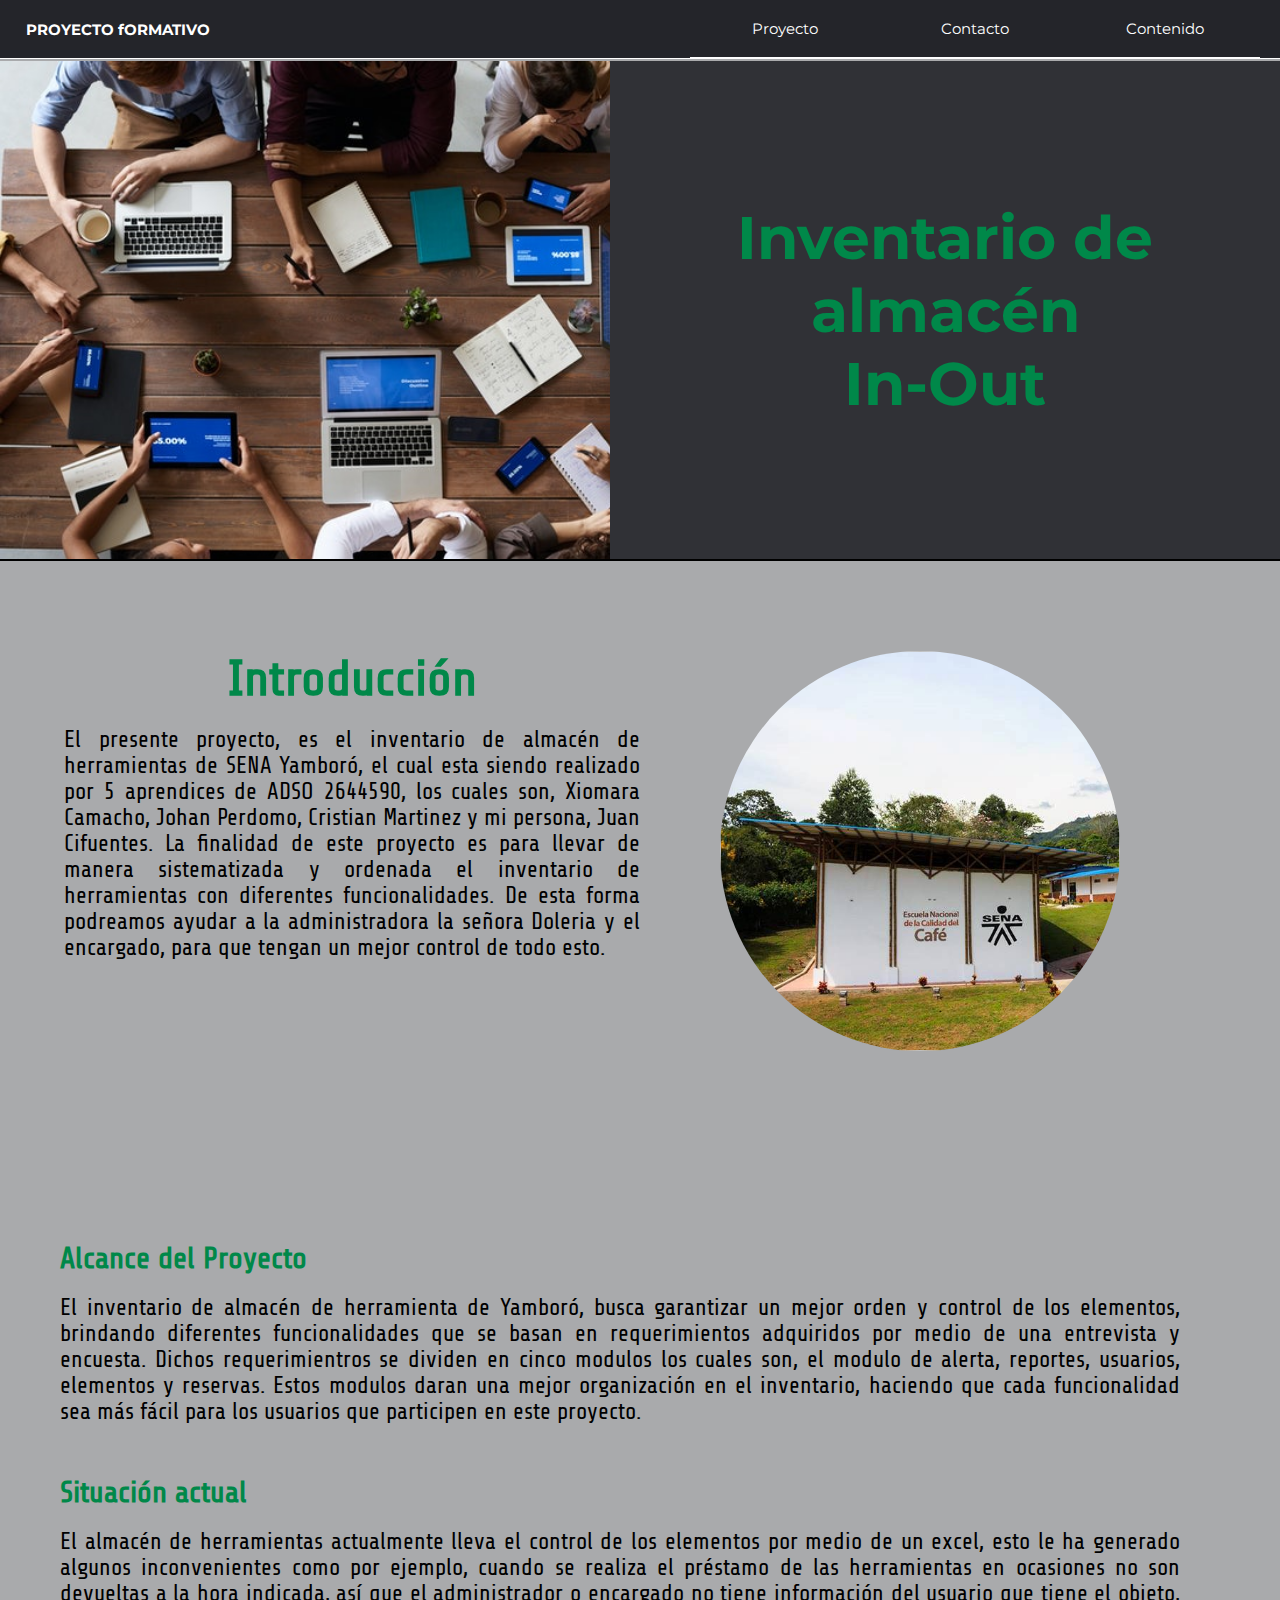
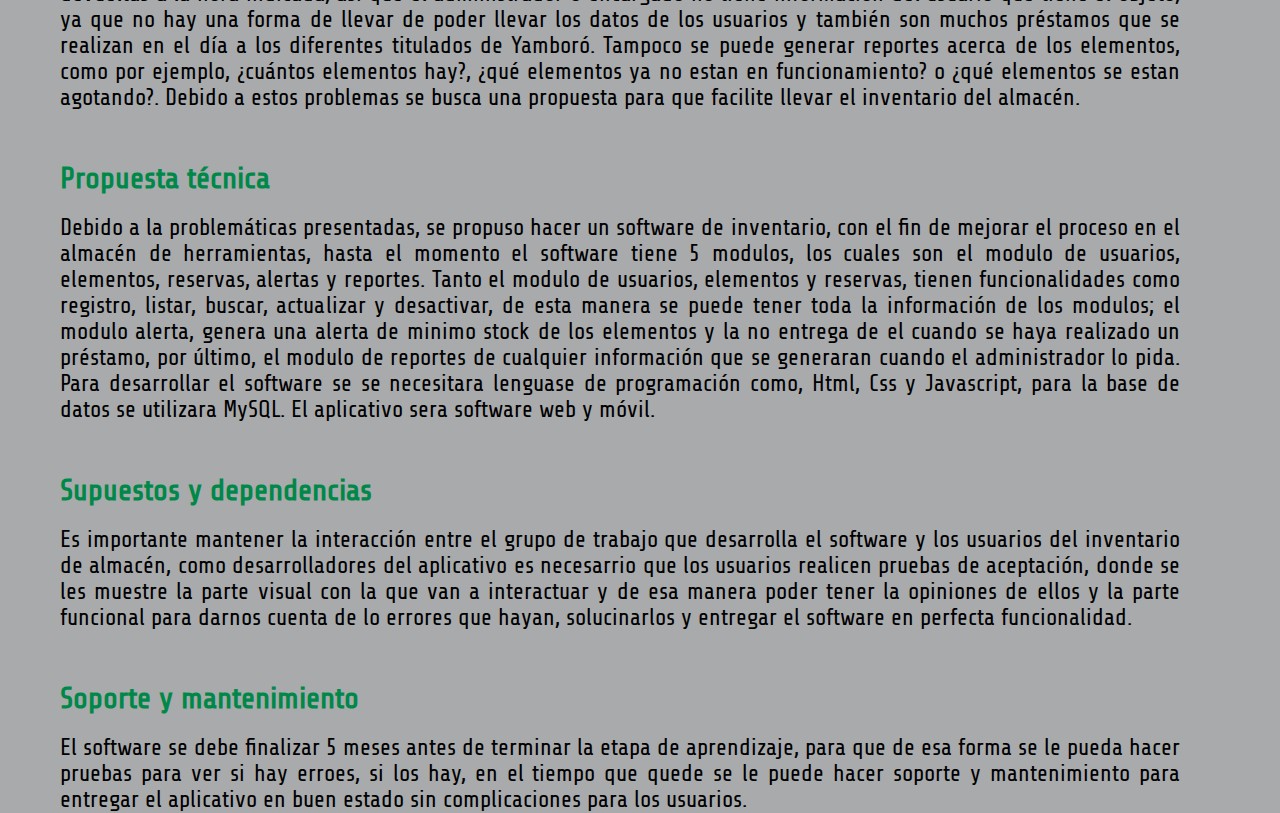
==== index.html @ e8f0553f "new repository" ====
<!DOCTYPE html>
<html lang="en">
<head>
    <meta charset="UTF-8">
    <meta http-equiv="X-UA-Compatible" content="IE=edge">
    <meta name="viewport" content="width=device-width, initial-scale=1.0">
    <link rel="preconnect" href="https://fonts.googleapis.com">
    <link rel="stylesheet" href="style.css">
    <script src="app.js"></script>
    <link rel="preconnect" href="https://fonts.gstatic.com" crossorigin>
    <link href="https://fonts.googleapis.com/css2?family=Montserrat:wght@100;500&display=swap" rel="stylesheet">
    <title>Document</title>
</head>
<body>
    <nav>
        <h1 class="logo">PROYECTO fORMATIVO</h1>
        <ul class="cont-ul">
            </li>
            <li>Proyecto</li>
            <li>Contacto</li>
            <li class="develop">
                Contenido
                <ul class="ul-second">
                    <li class="back"><a href="#introduccion">Introducción</a></li>   
                    <li><a href="#proyecto">Alcance</a></li>
                    <li><a href="#Situación-actual">Situación actual</a></li>
                    <li><a href="#propuesta">Propuesta técnica</a></li>
                    <li><a href="#supuesta">Supuestos y dependencias</a></li>
                    <li><a href="#soporte">Soporte y mantenimiento</a></li>
                </ul>
        </ul>
    </nav>
    <main>
        <div class="project">
            <div class="img-project">

            </div>
            <div class="name">
                <h1>Inventario de almacén <br> In-Out  </h1>
            </div>
        </div>
     <div class="container">
        <div class="text"  id="introduccion">
            <h2>Introducción</h2>
            <P>El presente proyecto, es el inventario de almacén de herramientas de SENA Yamboró, el cual
                esta siendo realizado por 5 aprendices de ADSO 2644590, los cuales son, Xiomara Camacho, Johan Perdomo, Cristian Martinez y mi persona, Juan Cifuentes.
                La finalidad de este proyecto es para llevar de manera sistematizada y ordenada el inventario de herramientas con diferentes funcionalidades. De esta forma podreamos ayudar a la administradora la señora Doleria y el encargado, para que tengan un mejor control de todo esto.</P>
        </div>
        <div class="img">
            <img class="" src="" alt="">
        </div>
     </div>
     <div class="content" id="proyecto">
        <h3 class="tytel">Alcance del Proyecto</h2>
        <p>El inventario de almacén de herramienta de Yamboró, busca garantizar un mejor orden y control de los elementos, brindando
            diferentes funcionalidades que se basan en requerimientos adquiridos por medio de una entrevista y encuesta. Dichos requerimientros se dividen en cinco modulos
            los cuales son, el modulo de alerta, reportes, usuarios, elementos y reservas. Estos modulos daran una mejor organización en el inventario, haciendo que cada funcionalidad sea más fácil para los usuarios que participen en este proyecto.
        </p>
     </div>
     <div class="content" id="Situación-actual">
        <h3 class="tytel">Situación actual</h2>
        <p>
            
El almacén de herramientas actualmente lleva el control de los elementos por medio de un excel, esto le ha generado algunos inconvenientes como por ejemplo, cuando se realiza el préstamo de las herramientas en ocasiones no son devueltas a la hora indicada, así que el administrador o encargado no tiene información del usuario que tiene el objeto, ya que no hay una forma de llevar de poder llevar los datos de los usuarios y también son muchos préstamos que se realizan en el día a los diferentes titulados de Yamboró. Tampoco se puede generar reportes acerca de los elementos, como por ejemplo,  ¿cuántos elementos hay?, ¿qué elementos ya no estan en funcionamiento? o ¿qué elementos se estan agotando?. Debido a estos problemas se busca una propuesta para que facilite llevar el inventario del almacén.
        </p>
     </div>
     <div class="content" id="propuesta">
        <h3 class="tytel">Propuesta técnica</h2>
        <p>Debido a la problemáticas presentadas, se propuso hacer un software de inventario, con el fin de mejorar el proceso en el almacén de herramientas, hasta el momento el software tiene 5 modulos, los cuales son el modulo de usuarios, elementos, reservas, alertas y reportes. Tanto el modulo de usuarios, elementos y reservas, tienen funcionalidades como registro, listar, buscar, actualizar y desactivar, de esta manera se puede tener toda la información de los modulos; el modulo alerta, genera una alerta de minimo stock de los elementos y la no entrega de el cuando se haya realizado un préstamo, por último, el modulo de reportes de cualquier información que se generaran cuando el administrador lo pida. Para desarrollar el software se se necesitara lenguase de programación como, Html, Css y Javascript, para la base de datos se utilizara MySQL. El aplicativo sera software web y móvil.
        </p>
     </div>
     <div class="content" id="supuesta">
        <h3 class="tytel">Supuestos y dependencias</h2>
        <p>
            Es importante mantener la interacción entre el grupo de trabajo que desarrolla el software y los usuarios del inventario de almacén, como desarrolladores del aplicativo es necesarrio que los usuarios realicen pruebas de aceptación, donde se les muestre la parte visual con la que van a interactuar y de esa manera poder tener la opiniones de ellos y la parte funcional para darnos cuenta de lo errores que hayan, solucinarlos y entregar el software en perfecta funcionalidad.
        </p>
     </div>
     <div class="content" id="soporte">
        <h3 class="tytel">Soporte y mantenimiento</h2>
        <p>
           El software se debe finalizar 5 meses antes de terminar la etapa de aprendizaje, para que de esa forma se le pueda hacer pruebas para ver si hay erroes, si los hay, en el tiempo que quede se le puede hacer soporte y mantenimiento para entregar el aplicativo en buen estado sin complicaciones para los usuarios.  
        </p>
     </div>

    </main>
</body>
</html>
---- style.css ----
@import url('https://fonts.googleapis.com/css2?family=Share+Tech&display=swap');
* {
    padding: 0;
    margin: 0;
    box-sizing: border-box;
    font-family: 'Montserrat', sans-serif;
}

body {
    height: 100vh;
    background-color: #a9aaac;
    color: #fff;
    font-size: 15px;
    font-family: 'Share Tech', sans-serif;
}

nav {
    width: 100%;
    display: flex;
    position: fixed;
    justify-content: space-between;
    align-items: center;
    background-color: #24252a;
    padding-left: 2vw;
    z-index: 1;
    border-bottom: 1px solid white;
}
.logo {
    font-size: 15px;
}
.logo:hover {
    color: #008849;
}
.cont-ul {
    display: flex;
    align-items: center;
}
li {
    list-style: none;
    cursor: pointer;
    padding: 1.5vw;
    transition:  all .3s ease 0s;
}

li:hover {
    background-color: #008849;
    color: black;
}

.develop {
    position: relative;
    z-index: 1;
}

.ul-second {
    display: none;
    position: absolute;
    z-index: 1;
    margin-top: 1.5vw;
}
a {
    text-decoration: none;
    color: #fff;
}
.ul-second > a, li {
    width: 190px;
    transform: translateX(-20px);
    border-bottom:solid 1px #fff ;
    text-align: center;
    background-color: #24252a;
    text-decoration: none;
    color: #fff ;
}
.ul-second > a:hover {
    background-color: #008849;
}

.develop:hover > .ul-second {
    display: block;
}

.ul-third > li {
    padding: 1.5vw;
    border-bottom: solid 1px #fff;
}

.front:hover > .ul-third {
    display: block;
}

@media (max-width:900px) {
    .logo-danicodex {
        display: none;
    }
}
main, section, article, figure {
    display: block;
}
main {
    position: absolute;
    z-index: 0;
}
.project {
    width: 100%;
    height: 500px;
    margin-top: 61px;
    display: flex;
    background-color: #24252ae8;
    border-bottom: 2px solid black;
}
.img-project {
    width: 50%;
    height: 500px;
    background-image: url("imagenes/developers.jpg");
    background-size: cover;
    border-bottom: 2px solid black;
}
.name {
    text-align: center;
    margin: auto;
    color: #008849;
    font-size: 30px;
    
}
.container {
    width: 90%;
    height: 500px;
    display: flex;
    margin: 90px auto;
    color: black;
}
.text {
    width: 50%;
    height: 400px;
    float: left;
}
img {
    width: 400px;
    height: 400px;
    margin-left: 80px;
    border-radius: 100%;
    background-image: url("imagenes/almacen.jpg");
    background-size: cover;
}
h2 {
    text-align: center;
    font-size: 50px;
    color: #008849;
    font-family: 'Share Tech', sans-serif;  
} 
.content {
    margin-top: 50px;
    margin-left: 60px;
    margin-right: 100px;
    color: black;
}
p {
    font-family: 'Share Tech', sans-serif;
    text-align: justify;
    margin-top: 20px;
    font-size: 23px;
}
h3 {
    font-size: 30px;
    color: #008849;
    font-family: 'Share Tech', sans-serif;  
}
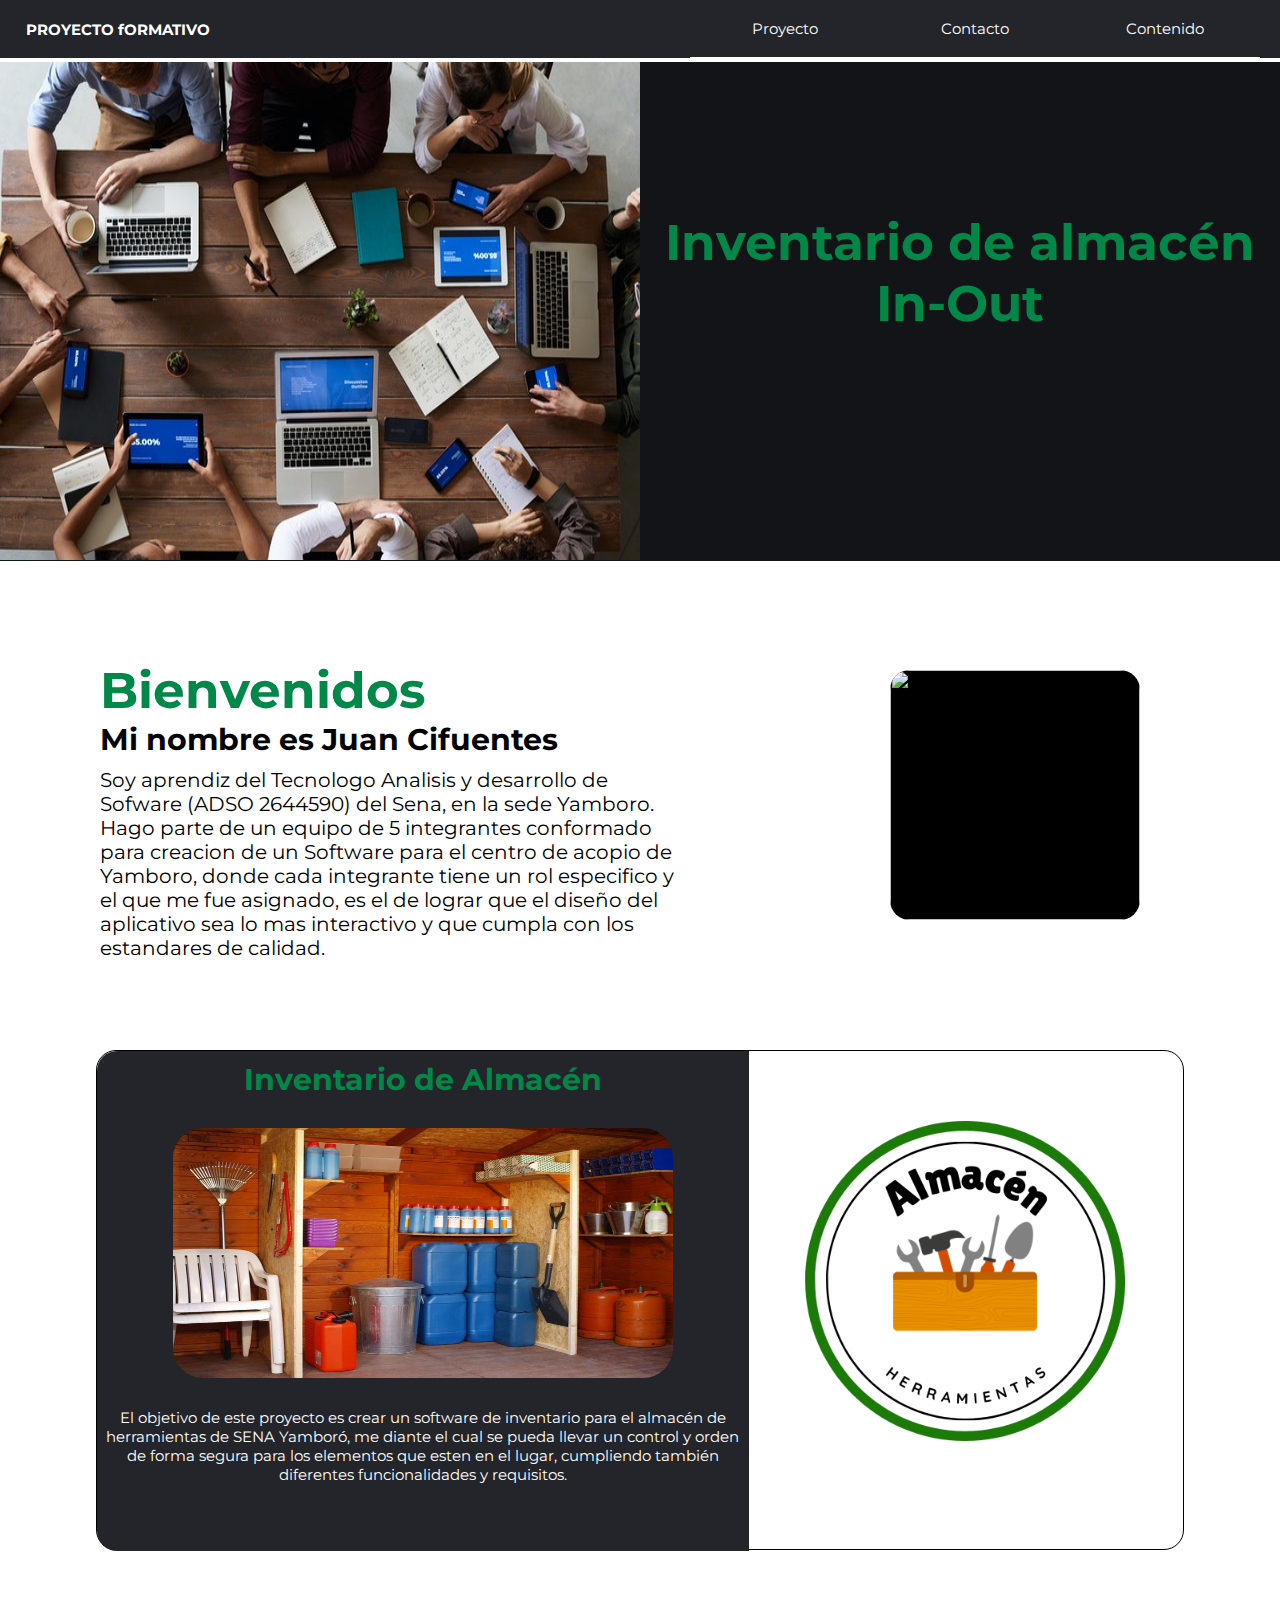
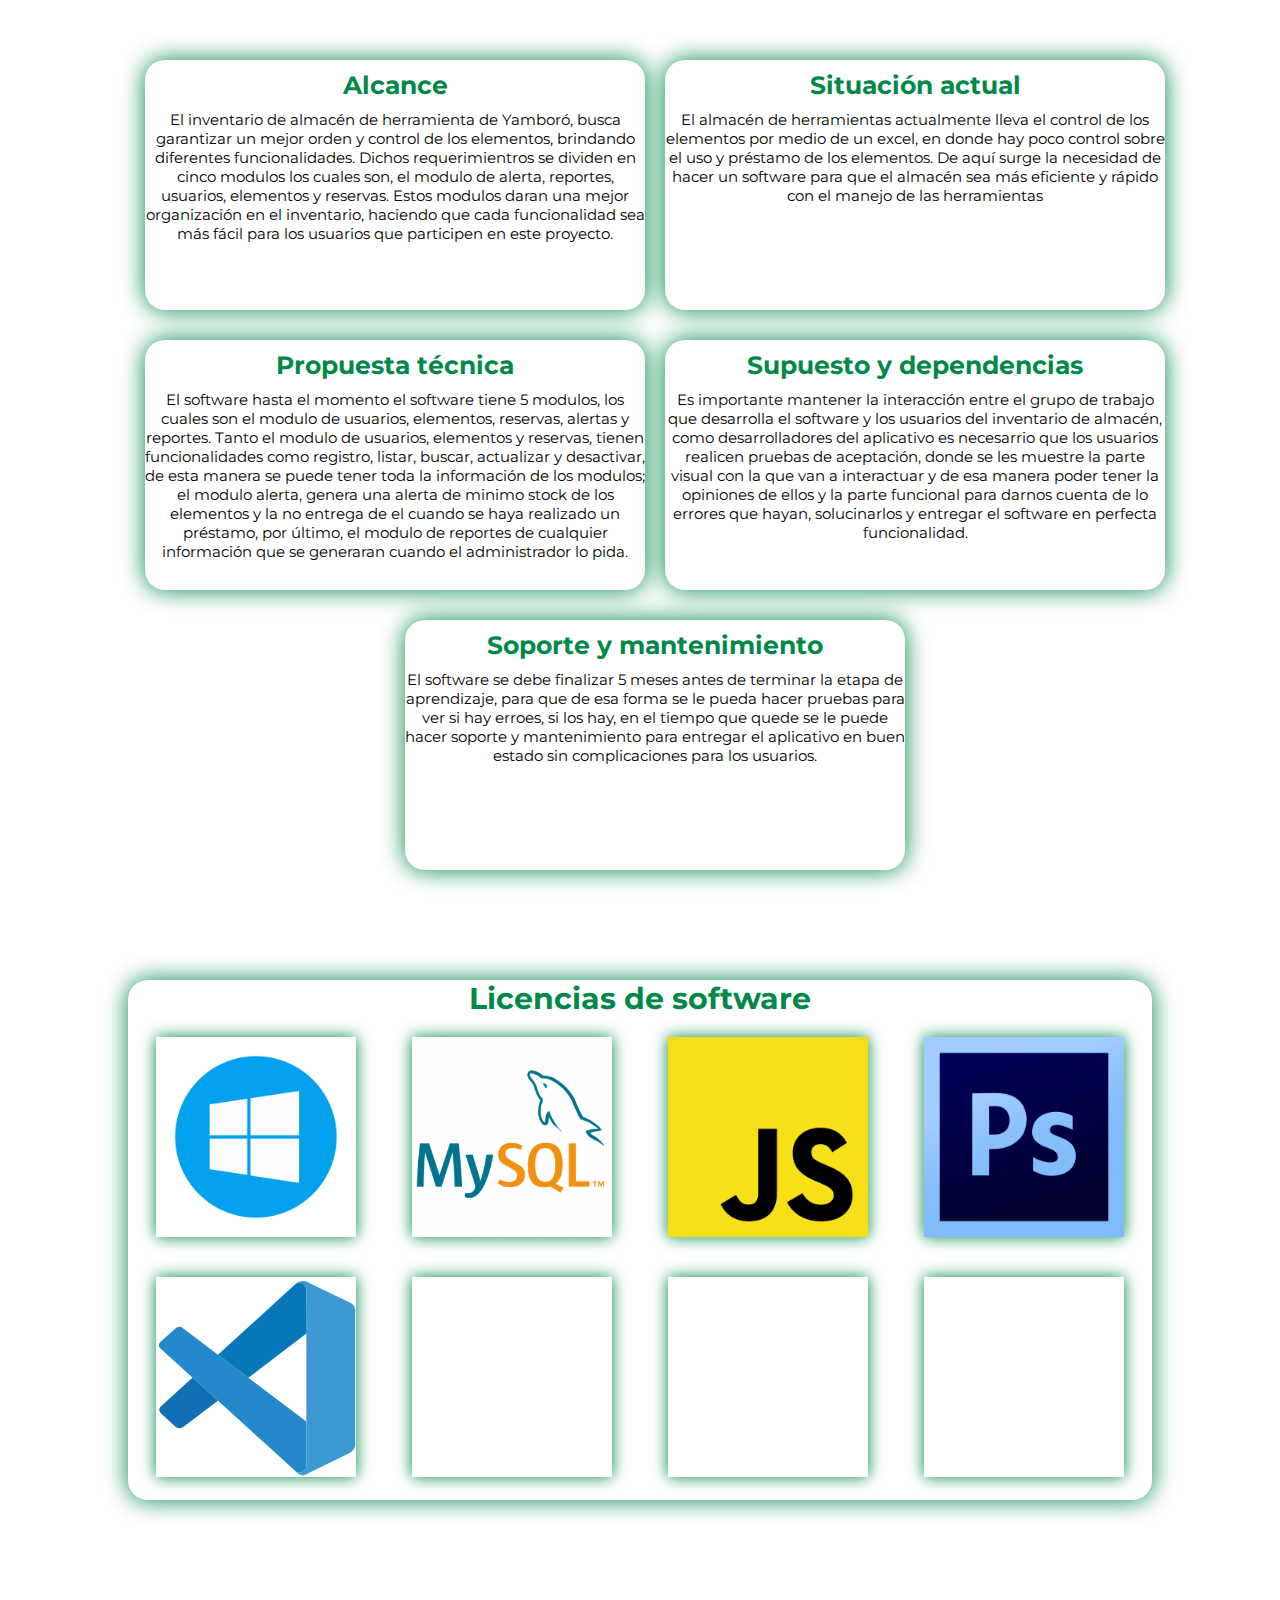
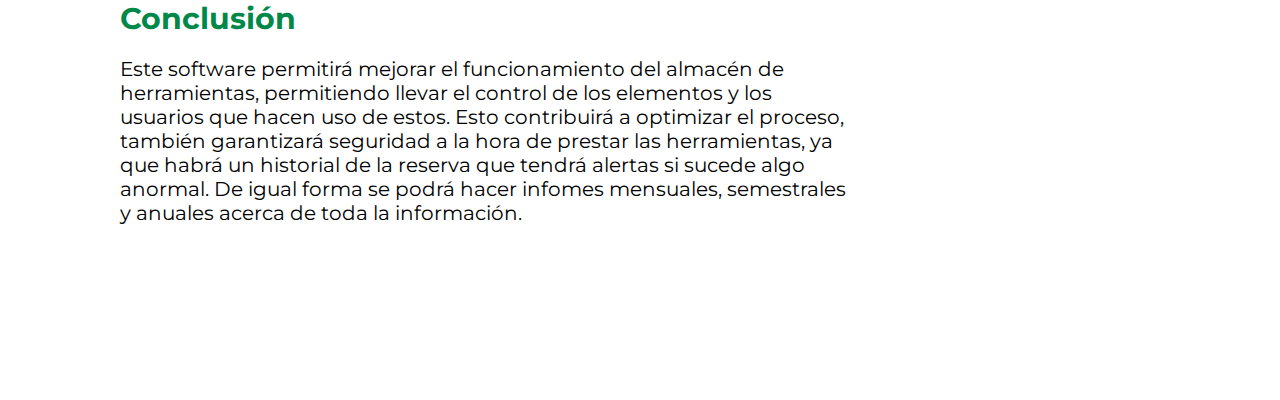
==== commit 437846fa: "mmim" ====
--- a/index.html
+++ b/index.html
@@ -21,67 +21,117 @@
             <li class="develop">
                 Contenido
                 <ul class="ul-second">
-                    <li class="back"><a href="#introduccion">Introducción</a></li>   
-                    <li><a href="#proyecto">Alcance</a></li>
-                    <li><a href="#Situación-actual">Situación actual</a></li>
-                    <li><a href="#propuesta">Propuesta técnica</a></li>
-                    <li><a href="#supuesta">Supuestos y dependencias</a></li>
-                    <li><a href="#soporte">Soporte y mantenimiento</a></li>
+                    <li class="back"><a href="#about-me">Acerca de mi</a></li>   
+                    <li><a href="#intro">introducción</a></li>
+                    <li><a href="#info">Información</a></li>
+                    <li><a href="#licencias">Licencias</a></li>
+                    <li><a href="#conclu"></a>Conclusión</li>
                 </ul>
         </ul>
     </nav>
-    <main>
-        <div class="project">
-            <div class="img-project">
+    <div class="project">
+        <div class="box-1">
+            <img src="imagenes/developers.jpg" alt="" class="developers">
+        </div>
+        <div class="box-2">
+            <h2>Inventario de almacén <br> In-Out</h2>
+        </div>
+    </div>
 
+    <div class="presentacion" id="about-me">
+        <div class="left">
+            <h1>Bienvenidos</h1>
+            <h2>Mi nombre es Juan Cifuentes</h2>
+            <p>Soy aprendiz del Tecnologo Analisis y desarrollo de Sofware (ADSO 2644590) del Sena, en la sede Yamboro. Hago parte de un equipo de 5 integrantes conformado para creacion de un Software para el centro de acopio de Yamboro, donde cada integrante tiene un rol especifico y el que me fue asignado, es el de lograr que el diseño del aplicativo sea lo mas interactivo y que cumpla con los estandares de calidad.</p>
+        </div>
+        <div class="right">
+            <img src="" alt="" class="photo">
+        </div>
+    </div>
+    
+    <div class="intro" id="intro">
+        <div class="intro-1">
+            <h2>Inventario de Almacén</h2>
+            <img src="imagenes/bodega.jpg" alt="" class="bodega">
+            <p>El objetivo de este proyecto es crear un software de inventario para el almacén de herramientas de SENA Yamboró, me diante el cual se pueda llevar un control y orden de forma segura para los elementos que esten en el lugar, cumpliendo también diferentes funcionalidades y requisitos. </p>
+        </div>
+        <div class="intro-2">
+            <img src="imagenes/Logo para establecimiento de bebidas bubble tea con tapioca colorido verde y rosa.png" alt="" class="logo-inventario">
+        </div>
+    </div>
+
+    <div class="container-1" id="info">
+        <div class="box">
+            <h2>Alcance</h2>
+            <p>El inventario de almacén de herramienta de Yamboró, busca garantizar un mejor orden y control de los elementos, brindando
+                diferentes funcionalidades. Dichos requerimientros se dividen en cinco modulos
+                los cuales son, el modulo de alerta, reportes, usuarios, elementos y reservas. Estos modulos daran una mejor organización en el inventario, haciendo que cada funcionalidad sea más fácil para los usuarios que participen en este proyecto.
+            </p>
+        </div>
+        <div class="box">
+            <h2>Situación actual</h2>
+            <p>El almacén de herramientas actualmente lleva el control de los elementos por medio de un excel, en donde hay poco control sobre el uso y préstamo de los elementos. De aquí surge la necesidad de hacer un software para que el almacén sea más eficiente y rápido con el manejo de las herramientas</p>
+        </div>
+    </div>
+    <div class="container-2">
+        <div class="box">
+            <h2>Propuesta técnica</h2>
+            <p> 
+                El software hasta el momento el software tiene 5 modulos, los cuales son el modulo de usuarios, elementos, reservas, alertas y reportes. Tanto el modulo de usuarios, elementos y reservas, tienen funcionalidades como registro, listar, buscar, actualizar y desactivar, de esta manera se puede tener toda la información de los modulos; el modulo alerta, genera una alerta de minimo stock de los elementos y la no entrega de el cuando se haya realizado un préstamo, por último, el modulo de reportes de cualquier información que se generaran cuando el administrador lo pida.</p>
+        </div>
+        <div class="box">
+            <h2>Supuesto y dependencias</h2>
+            <p>Es importante mantener la interacción entre el grupo de trabajo que desarrolla el software y los usuarios del inventario de almacén, como desarrolladores del aplicativo es necesarrio que los usuarios realicen pruebas de aceptación, donde se les muestre la parte visual con la que van a interactuar y de esa manera poder tener la opiniones de ellos y la parte funcional para darnos cuenta de lo errores que hayan, solucinarlos y entregar el software en perfecta funcionalidad.</p>
+        </div>
+    </div>
+    <div class="container-3">
+        <div class="box">
+            <h2>Soporte y mantenimiento</h2>
+            <p>El software se debe finalizar 5 meses antes de terminar la etapa de aprendizaje, para que de esa forma se le pueda hacer pruebas para ver si hay erroes, si los hay, en el tiempo que quede se le puede hacer soporte y mantenimiento para entregar el aplicativo en buen estado sin complicaciones para los usuarios.</p>
+        </div>
+    </div>
+
+   <div class="lenguajes" id="licencias">
+    <h2>Licencias de software</h2>
+        <div class="leng">
+            <div class="box-leng">
+                <img src="imagenes/www.png" alt="" class="imagen">
             </div>
-            <div class="name">
-                <h1>Inventario de almacén <br> In-Out  </h1>
+            <div class="box-leng">
+                <img src="imagenes/mysqu.png" alt="" class="imagen">
+            </div>
+            <div class="box-leng">
+                <img src="imagenes/js.png" alt="" class="imagen">
+            </div>
+            <div class="box-leng">
+                <img src="imagenes/ps.png" alt="" class="imagen">
             </div>
         </div>
-     <div class="container">
-        <div class="text"  id="introduccion">
-            <h2>Introducción</h2>
-            <P>El presente proyecto, es el inventario de almacén de herramientas de SENA Yamboró, el cual
-                esta siendo realizado por 5 aprendices de ADSO 2644590, los cuales son, Xiomara Camacho, Johan Perdomo, Cristian Martinez y mi persona, Juan Cifuentes.
-                La finalidad de este proyecto es para llevar de manera sistematizada y ordenada el inventario de herramientas con diferentes funcionalidades. De esta forma podreamos ayudar a la administradora la señora Doleria y el encargado, para que tengan un mejor control de todo esto.</P>
+        <div class="leng">
+            <div class="box-leng">
+                <img src="imagenes/vsd.svg" alt="" class="imagen">
+            </div>
+            <div class="box-leng">
+                
+            </div>
+            <div class="box-leng">
+        
+            </div>
+            <div class="box-leng">
+        
+            </div>
         </div>
-        <div class="img">
-            <img class="" src="" alt="">
-        </div>
-     </div>
-     <div class="content" id="proyecto">
-        <h3 class="tytel">Alcance del Proyecto</h2>
-        <p>El inventario de almacén de herramienta de Yamboró, busca garantizar un mejor orden y control de los elementos, brindando
-            diferentes funcionalidades que se basan en requerimientos adquiridos por medio de una entrevista y encuesta. Dichos requerimientros se dividen en cinco modulos
-            los cuales son, el modulo de alerta, reportes, usuarios, elementos y reservas. Estos modulos daran una mejor organización en el inventario, haciendo que cada funcionalidad sea más fácil para los usuarios que participen en este proyecto.
-        </p>
-     </div>
-     <div class="content" id="Situación-actual">
-        <h3 class="tytel">Situación actual</h2>
-        <p>
-            
-El almacén de herramientas actualmente lleva el control de los elementos por medio de un excel, esto le ha generado algunos inconvenientes como por ejemplo, cuando se realiza el préstamo de las herramientas en ocasiones no son devueltas a la hora indicada, así que el administrador o encargado no tiene información del usuario que tiene el objeto, ya que no hay una forma de llevar de poder llevar los datos de los usuarios y también son muchos préstamos que se realizan en el día a los diferentes titulados de Yamboró. Tampoco se puede generar reportes acerca de los elementos, como por ejemplo,  ¿cuántos elementos hay?, ¿qué elementos ya no estan en funcionamiento? o ¿qué elementos se estan agotando?. Debido a estos problemas se busca una propuesta para que facilite llevar el inventario del almacén.
-        </p>
-     </div>
-     <div class="content" id="propuesta">
-        <h3 class="tytel">Propuesta técnica</h2>
-        <p>Debido a la problemáticas presentadas, se propuso hacer un software de inventario, con el fin de mejorar el proceso en el almacén de herramientas, hasta el momento el software tiene 5 modulos, los cuales son el modulo de usuarios, elementos, reservas, alertas y reportes. Tanto el modulo de usuarios, elementos y reservas, tienen funcionalidades como registro, listar, buscar, actualizar y desactivar, de esta manera se puede tener toda la información de los modulos; el modulo alerta, genera una alerta de minimo stock de los elementos y la no entrega de el cuando se haya realizado un préstamo, por último, el modulo de reportes de cualquier información que se generaran cuando el administrador lo pida. Para desarrollar el software se se necesitara lenguase de programación como, Html, Css y Javascript, para la base de datos se utilizara MySQL. El aplicativo sera software web y móvil.
-        </p>
-     </div>
-     <div class="content" id="supuesta">
-        <h3 class="tytel">Supuestos y dependencias</h2>
-        <p>
-            Es importante mantener la interacción entre el grupo de trabajo que desarrolla el software y los usuarios del inventario de almacén, como desarrolladores del aplicativo es necesarrio que los usuarios realicen pruebas de aceptación, donde se les muestre la parte visual con la que van a interactuar y de esa manera poder tener la opiniones de ellos y la parte funcional para darnos cuenta de lo errores que hayan, solucinarlos y entregar el software en perfecta funcionalidad.
-        </p>
-     </div>
-     <div class="content" id="soporte">
-        <h3 class="tytel">Soporte y mantenimiento</h2>
-        <p>
-           El software se debe finalizar 5 meses antes de terminar la etapa de aprendizaje, para que de esa forma se le pueda hacer pruebas para ver si hay erroes, si los hay, en el tiempo que quede se le puede hacer soporte y mantenimiento para entregar el aplicativo en buen estado sin complicaciones para los usuarios.  
-        </p>
-     </div>
+   </div>
 
-    </main>
+   <div class="conclusion" id="conclu">
+        <h2>Conclusión</h2>
+        <p>Este software permitirá mejorar el funcionamiento del almacén de herramientas, permitiendo llevar el control de los elementos y los usuarios que hacen uso de estos. Esto contribuirá a optimizar el proceso, también garantizará seguridad a la hora de prestar las herramientas, ya que habrá un historial de la reserva que tendrá alertas si sucede algo anormal. De igual forma se podrá hacer infomes mensuales, semestrales y anuales acerca de toda la información.</p>
+        <p></p>
+   </div>
+       
+       
+    
+        
+        
 </body>
 </html>--- a/style.css
+++ b/style.css
@@ -8,7 +8,7 @@
 
 body {
     height: 100vh;
-    background-color: #a9aaac;
+    background-color: #fff;
     color: #fff;
     font-size: 15px;
     font-family: 'Share Tech', sans-serif;
@@ -100,69 +100,242 @@
     position: absolute;
     z-index: 0;
 }
+
 .project {
-    width: 100%;
-    height: 500px;
+    
+    width: 100%;
+    height: 500px;
+
+    display: flex;
+}
+.box-1, .box-2 {
+    width: 50%;
+    height: 500px;
+    border-top: 1px solid white;
     margin-top: 61px;
-    display: flex;
-    background-color: #24252ae8;
-    border-bottom: 2px solid black;
-}
-.img-project {
-    width: 50%;
-    height: 500px;
-    background-image: url("imagenes/developers.jpg");
-    background-size: cover;
-    border-bottom: 2px solid black;
-}
-.name {
-    text-align: center;
-    margin: auto;
-    color: #008849;
-    font-size: 30px;
+    background-color: #131418;
+}
+.developers {
+    width: 100%;
+    height: 498px;
+}
+.box-2 h2 {
+    font-size: 50px;
+    color: #008849;
+    text-align: center;
+    margin-top: 150px;
+}
+
+/*presentacion*/
+
+.presentacion {
+    margin-top: 150px;
+    width: 100%;
+    height: 400px;
     
-}
-.container {
-    width: 90%;
-    height: 500px;
-    display: flex;
-    margin: 90px auto;
-    color: black;
-}
-.text {
+    display: flex;
+}
+.left, .right {
     width: 50%;
     height: 400px;
-    float: left;
-}
-img {
+    
+}
+.left, h2 h1 p {
+    color: black;
+    margin-left: 100px;
+}
+.left h1 {
+    font-size: 50px;
+    color: #008849;
+    margin-top: 10px;
+}
+.left h2 {
+    font-size: 30px;
+}
+.left p {
+    font-size: 20px;
+    margin-top: 10px;
+}
+.photo {
+    width: 250px;
+    height: 250px;
+    background-color: black;
+    margin-left: 200px;
+    margin-top: 20px;
+    border-radius: 20px;
+}
+
+/* introduccion*/
+
+.intro {
+    width: 85%;
+    height: 500px;
+    border: 1px solid black;
+    border-radius: 20px;
+    margin: 0% auto;
+    display: flex;
+}
+
+.intro-1{
+    width: 60%;
+    height: 500px;
+    background-color: #24252a;
+    border-radius: 20px;
+    border-top-right-radius: 0%;
+    border-bottom-right-radius: 0%;
+}
+.intro-2 {
+    width: 40%;
+    height: 500px;
+}
+
+.intro-1 h2 {
+    color: #008849;
+    font-size: 30px;
+    margin-top: 10px;
+    text-align: center;
+}
+
+.bodega {
+    width: 500px;
+    height: 250px;
+    border-radius: 30px;
+    display: block;
+    margin: 30px auto;
+}
+
+.intro-1 p {
+    color: white;
+    text-align: center;
+}
+
+.logo-inventario {
     width: 400px;
     height: 400px;
+    display: block;
+    margin: 30px auto;
+}
+
+/*requerimientos*/
+
+.requerimientos {
+    width: 100%;
+    height: 300px;
+    border: 1px solid black;
+    margin-top: 50px;
+    display: flex;
+}
+
+.box{
+    width: 35%;
+    height: 300px;
+    border-radius: 20px;
+    display: block;
+    margin: 0% auto ;
+    gap: 30px;
+}
+
+/*requerimientos*/
+
+.container-1 {
+    display: flex;
+    margin-top: 100px;
     margin-left: 80px;
-    border-radius: 100%;
-    background-image: url("imagenes/almacen.jpg");
-    background-size: cover;
-}
-h2 {
-    text-align: center;
-    font-size: 50px;
-    color: #008849;
-    font-family: 'Share Tech', sans-serif;  
-} 
-.content {
-    margin-top: 50px;
-    margin-left: 60px;
-    margin-right: 100px;
+    justify-content: center;
+    margin-right: 50px;
+}
+.container-2 {
+    display: flex;
+    margin-top: 10px;
+    margin-left: 80px;
+    justify-content: center;
+    margin-right: 50px;
+}
+.container-3 {
+    display: flex;
+    margin-top: 10px;
+    margin-left: 80px;
+    justify-content: center;
+    margin-right: 50px;
+}
+.box {
+    width: 500px;
+    height: 250px;
+    margin: 10px;
+    cursor: pointer;
+    box-shadow: 0 0px 25px #008849;
+    transition: 1s;
+}
+.box:hover {
+    transform: scale(1.05);
+}
+
+.box h2 {
+    font-size: 25px;
+    text-align: center;
+    margin-top: 10px;
+    color: #008849;
+}
+.box p {
+    margin-top: 10px;
+    text-align: center;
     color: black;
 }
-p {
-    font-family: 'Share Tech', sans-serif;
-    text-align: justify;
+
+/*lenguajes*/
+
+.lenguajes {
+    width: 80%;
+    height: 520px;
+    box-shadow: 0 0px 25px #008849;
+    border-radius: 20px;
+    margin: 100px auto;
+    
+}
+
+.lenguajes h2 {
+    text-align: center;
+    font-size: 30px;
     margin-top: 20px;
-    font-size: 23px;
-}
-h3 {
+    color: #008849;
+}
+
+.leng {
+    display: flex;
+}
+.box-leng {
+    width: 200px;
+    height: 200px;
+    margin: 20px auto;
+    box-shadow: 0 0px 15px #008849;
+    gap: 30px
+    ;
+}
+.imagen {
+    width: 200px;
+    height: 200px;
+}
+
+/*conclusion*/
+
+.conclusion {
+    width: 60%;
+    height: 400px;
+
+    border-radius: 20px;
+    margin-left: 100px;
+}
+.conclusion h2 {
+    color: #008849;
     font-size: 30px;
-    color: #008849;
-    font-family: 'Share Tech', sans-serif;  
-}
-
+    margin: 20px 20px;
+}
+
+.conclusion p {
+    color: black;
+    font-size: 20px;
+    margin: 20px 20px;
+}
+
+
+
